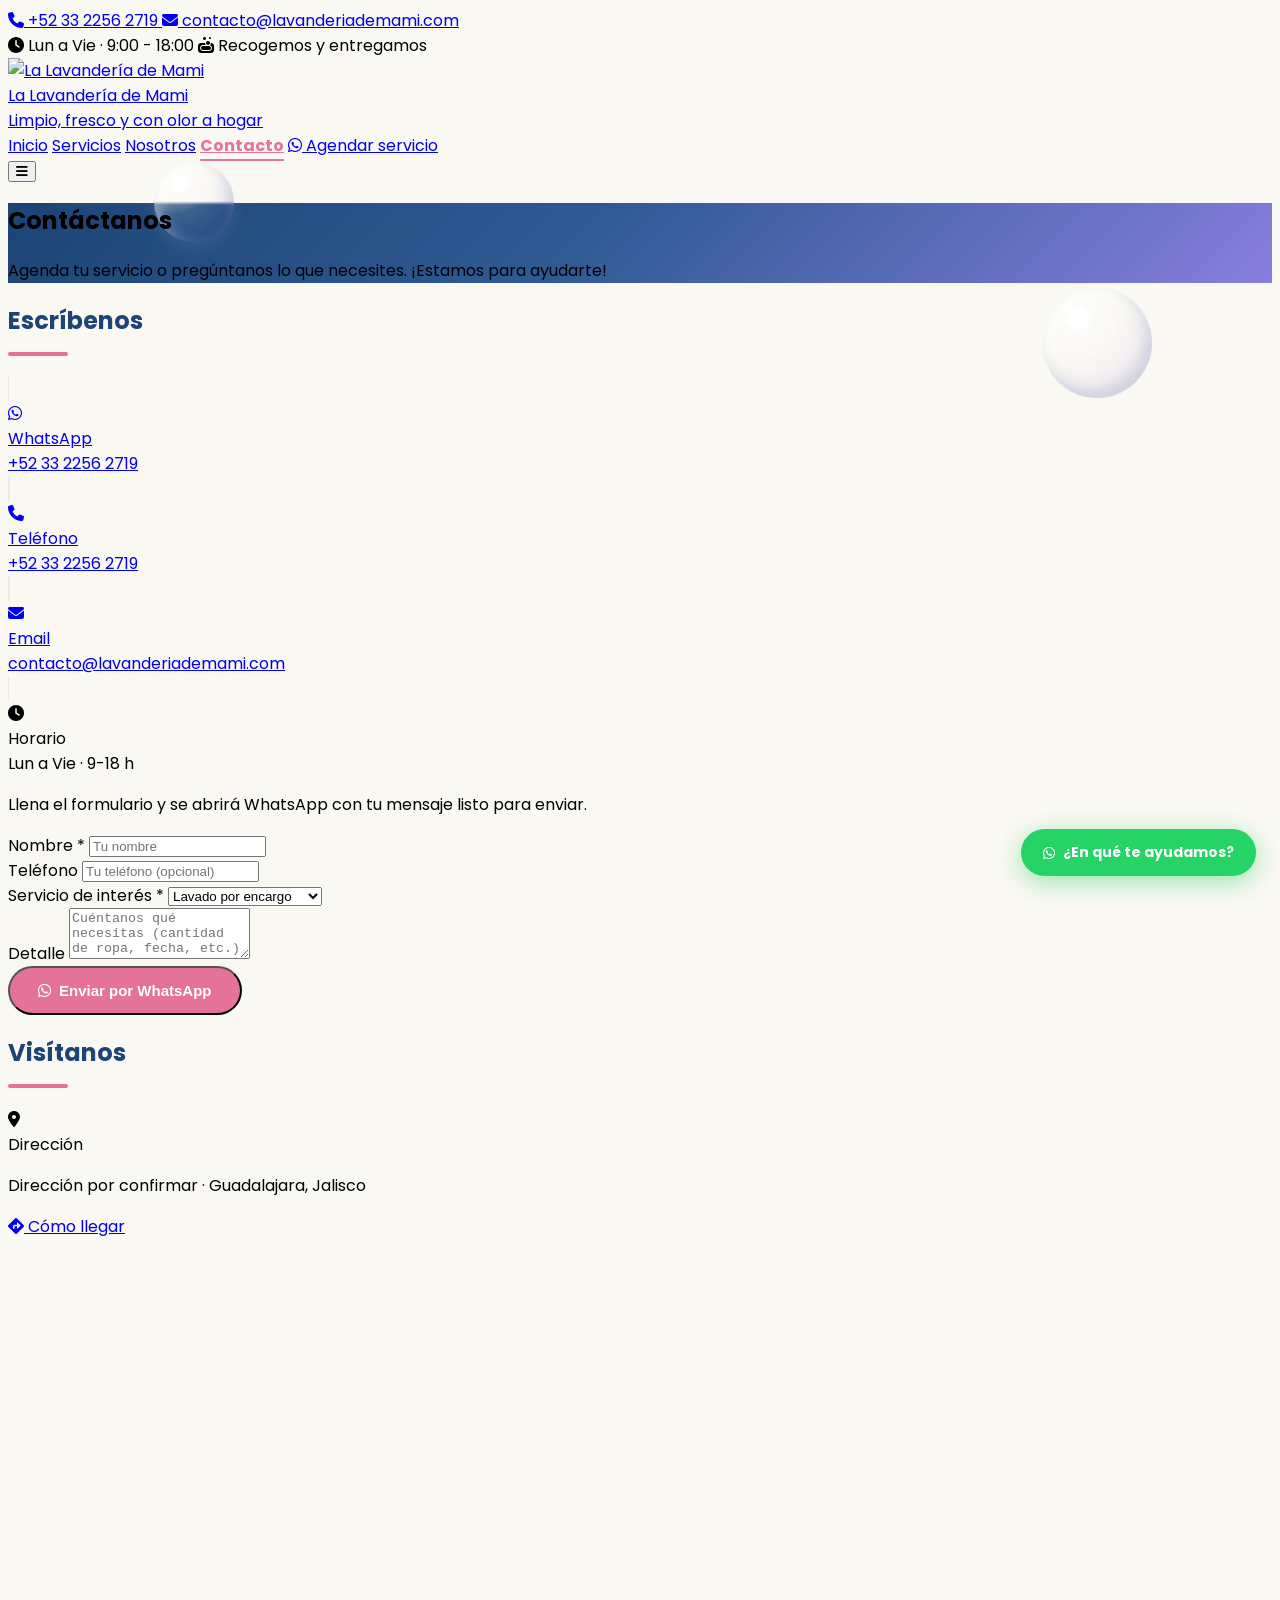
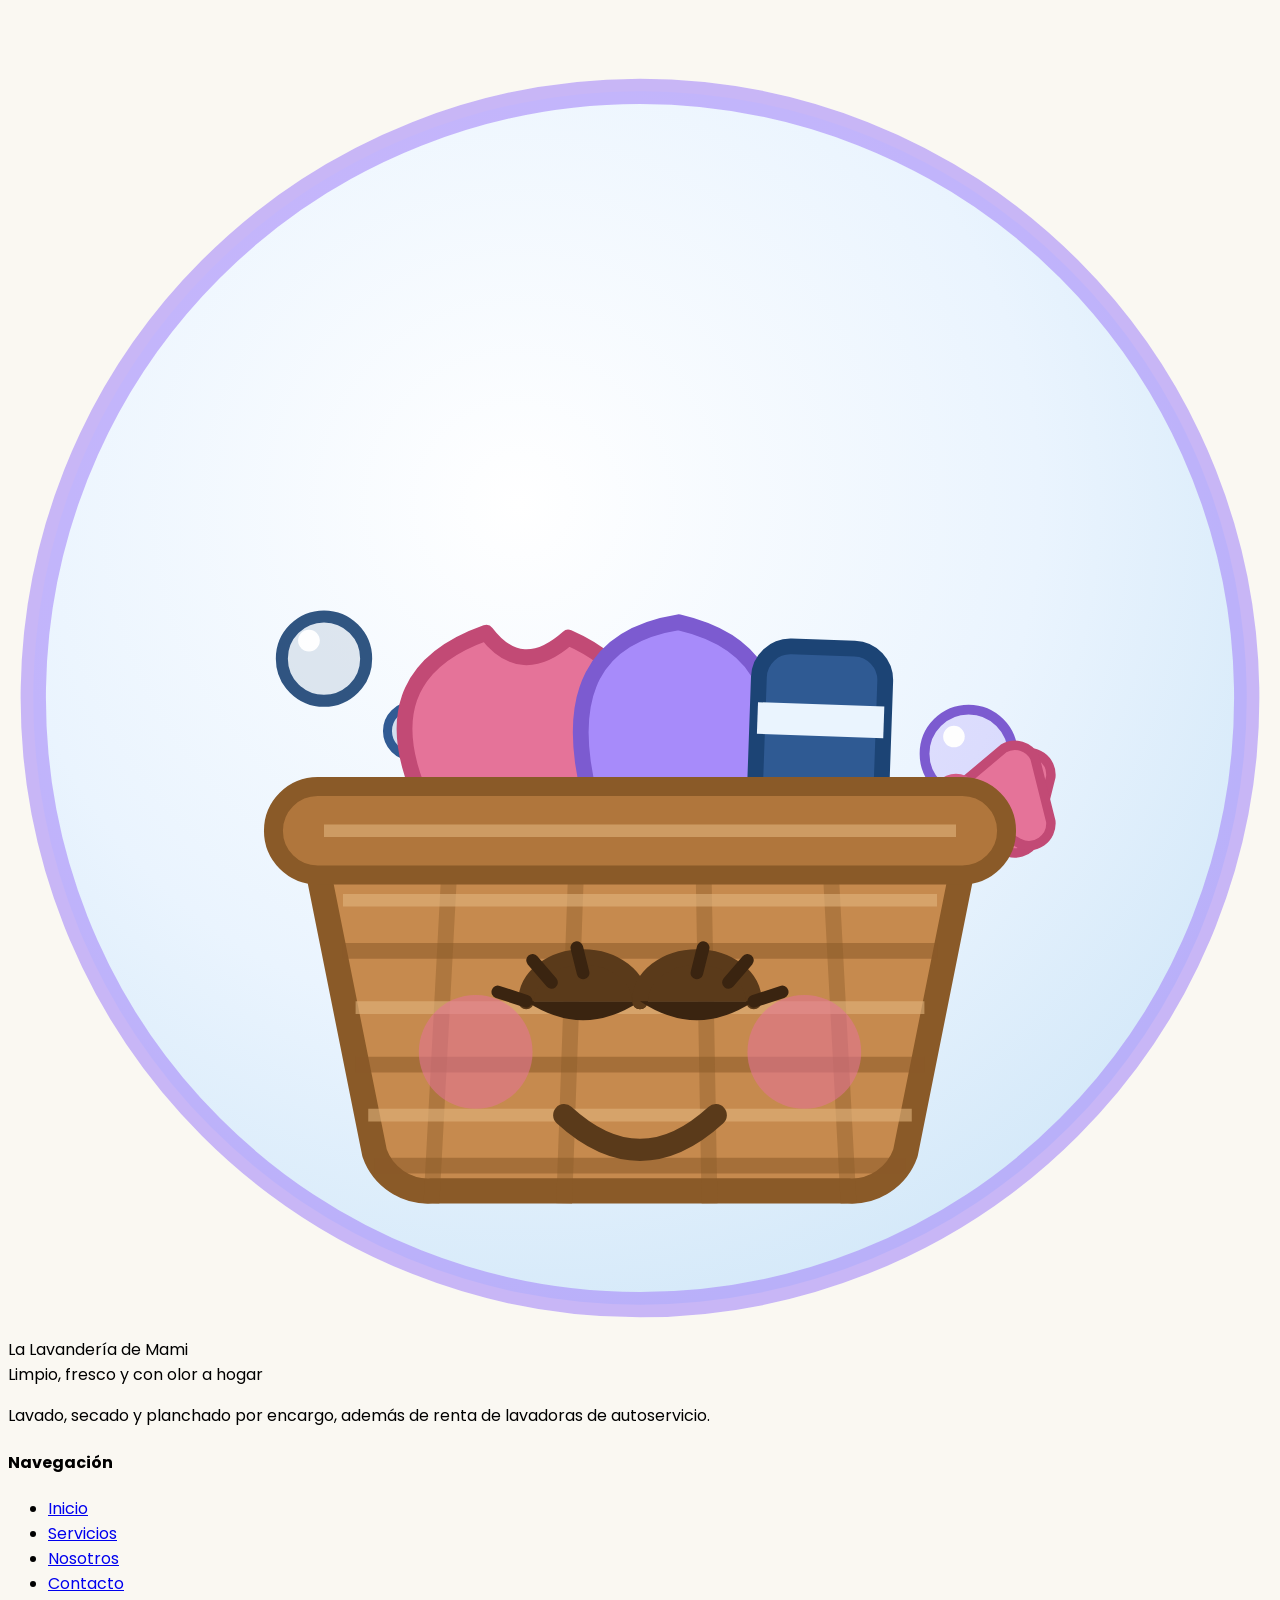
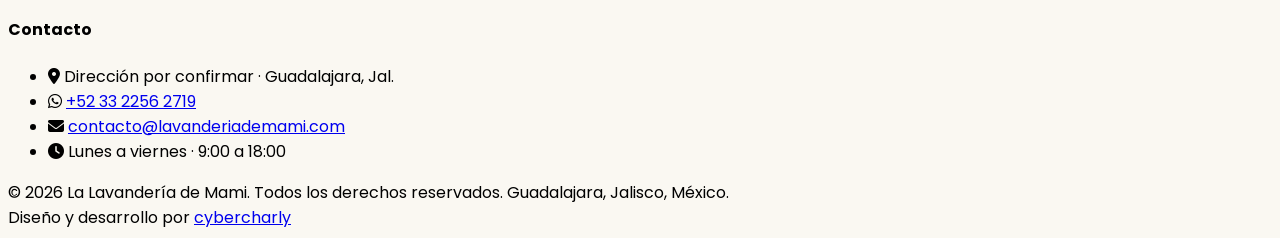
==== lavanderiademami.com/contacto.html @ 12da099d "primer push" ====
<!DOCTYPE html>
<html lang="es">
<head>
  <meta charset="UTF-8">
  <meta name="viewport" content="width=device-width, initial-scale=1.0">
  <title>Contacto | La Lavandería de Mami</title>
  <meta name="description" content="Contáctanos para agendar tu lavado, secado, planchado o renta de lavadora. Escríbenos por WhatsApp o visítanos.">

  <link href="https://fonts.googleapis.com/css2?family=Poppins:wght@400;500;600;700;800&display=swap" rel="stylesheet">
  <link rel="stylesheet" href="https://cdnjs.cloudflare.com/ajax/libs/font-awesome/6.5.0/css/all.min.css">
  <link rel="icon" href="img/logo.svg" type="image/svg+xml">
  <script src="https://cdn.tailwindcss.com"></script>
  <script>
    tailwind.config = {
      theme: { extend: {
        colors: {
          'brand-ivory':       '#FAF8F2',
          'brand-sky':         '#CDE5F7',
          'brand-sky-dark':    '#A9D3F2',
          'brand-blue':        '#1C4475',
          'brand-blue-soft':   '#2F5A93',
          'brand-pink':        '#E57399',
          'brand-pink-dark':   '#D45A84',
          'brand-lavender':    '#A78BFA',
          'brand-lavender-soft':'#EDE7FE',
        },
        fontFamily: { sans: ['Poppins','sans-serif'] }
      }}
    }
  </script>
  <link rel="stylesheet" href="assets/css/style.css">
</head>
<body class="bg-brand-ivory font-sans text-brand-blue">

  <!-- TOP BAR -->
  <div class="bg-brand-blue text-white text-xs sm:text-sm py-2 px-4">
    <div class="max-w-6xl mx-auto flex flex-wrap justify-between items-center gap-y-1">
      <div class="flex items-center gap-4 flex-wrap">
        <a href="tel:+523322562719" class="flex items-center gap-1 hover:text-brand-pink transition">
          <i class="fas fa-phone text-brand-lavender"></i> +52 33 2256 2719
        </a>
        <a href="mailto:contacto@lavanderiademami.com" class="hidden sm:flex items-center gap-1 hover:text-brand-pink transition">
          <i class="fas fa-envelope text-brand-lavender"></i> contacto@lavanderiademami.com
        </a>
      </div>
      <div class="flex items-center gap-3 flex-wrap">
        <span class="flex items-center gap-1"><i class="fas fa-clock text-brand-lavender"></i> Lun a Vie · 9:00 - 18:00</span>
        <span class="hidden md:flex items-center gap-1 text-brand-sky"><i class="fas fa-soap"></i> Recogemos y entregamos</span>
      </div>
    </div>
  </div>

  <!-- NAVBAR -->
  <nav class="bg-brand-ivory/95 backdrop-blur shadow-md sticky top-0 z-50">
    <div class="max-w-6xl mx-auto px-4 py-3 flex justify-between items-center">
      <a href="index.html" class="flex items-center gap-3">
        <img src="img/perfil_lavanderia.png" alt="La Lavandería de Mami" class="h-12 w-12 object-cover rounded-full logo-spin">
        <div class="hidden sm:block leading-tight">
          <div class="font-bold text-brand-blue text-base">La Lavandería de Mami</div>
          <div class="text-xs text-brand-blue-soft">Limpio, fresco y con olor a hogar</div>
        </div>
      </a>
      <div class="hidden md:flex items-center gap-6">
        <a href="index.html"     class="nav-link text-brand-blue hover:text-brand-pink font-medium transition-colors">Inicio</a>
        <a href="servicios.html" class="nav-link text-brand-blue hover:text-brand-pink font-medium transition-colors">Servicios</a>
        <a href="nosotros.html"  class="nav-link text-brand-blue hover:text-brand-pink font-medium transition-colors">Nosotros</a>
        <a href="contacto.html"  class="nav-link text-brand-blue hover:text-brand-pink font-medium transition-colors">Contacto</a>
        <a data-wa="Hola, los encontré en su sitio web y quisiera agendar un servicio de lavandería. ¿Me pueden ayudar?"
           class="bg-brand-pink hover:bg-brand-pink-dark text-white font-semibold px-5 py-2 rounded-full flex items-center gap-2 transition-colors text-sm">
          <i class="fab fa-whatsapp"></i> Agendar servicio
        </a>
      </div>
      <button id="menu-btn" class="md:hidden text-brand-blue p-2 text-2xl" aria-label="Abrir menú">
        <i class="fas fa-bars"></i>
      </button>
    </div>
    <div id="mobile-menu" class="md:hidden bg-brand-ivory border-t border-brand-sky">
      <div class="px-4 py-3 flex flex-col gap-1">
        <a href="index.html"     class="nav-link text-brand-blue font-medium py-3 border-b border-brand-sky hover:text-brand-pink">Inicio</a>
        <a href="servicios.html" class="nav-link text-brand-blue font-medium py-3 border-b border-brand-sky hover:text-brand-pink">Servicios</a>
        <a href="nosotros.html"  class="nav-link text-brand-blue font-medium py-3 border-b border-brand-sky hover:text-brand-pink">Nosotros</a>
        <a href="contacto.html"  class="nav-link text-brand-blue font-medium py-3 border-b border-brand-sky hover:text-brand-pink">Contacto</a>
        <a data-wa="Hola, los encontré en su sitio web y quisiera agendar un servicio de lavandería. ¿Me pueden ayudar?"
           class="mt-2 bg-brand-pink text-white font-semibold py-3 rounded-full text-center flex items-center justify-center gap-2">
          <i class="fab fa-whatsapp"></i> Agendar por WhatsApp
        </a>
      </div>
    </div>
  </nav>

  <!-- PAGE HEADER -->
  <section class="hero-gradient text-white py-16 relative overflow-hidden">
    <span class="bubble" style="width:80px;height:80px;top:18%;left:12%;"></span>
    <span class="bubble" style="width:110px;height:110px;top:32%;right:10%;animation-delay:.8s;"></span>
    <div class="max-w-4xl mx-auto px-4 text-center relative">
      <h1 class="text-4xl md:text-5xl font-extrabold mb-4 animate-fadeInUp">Contáctanos</h1>
      <p class="text-brand-sky text-lg max-w-2xl mx-auto animate-fadeInUp delay-100">
        Agenda tu servicio o pregúntanos lo que necesites. ¡Estamos para ayudarte!
      </p>
    </div>
  </section>

  <!-- CONTACT GRID -->
  <section class="py-16 bg-brand-ivory">
    <div class="max-w-6xl mx-auto px-4 grid lg:grid-cols-2 gap-10">

      <!-- INFO + FORM -->
      <div class="reveal">
        <h2 class="text-2xl font-bold section-title left mb-6">Escríbenos</h2>

        <!-- Tarjetas de contacto -->
        <div class="grid sm:grid-cols-2 gap-4 mb-8">
          <a data-wa="" class="flex items-center gap-3 bg-white rounded-2xl p-4 shadow service-card">
            <div class="w-11 h-11 bg-green-100 rounded-full flex items-center justify-center shrink-0">
              <i class="fab fa-whatsapp text-green-600 text-xl"></i>
            </div>
            <div>
              <div class="text-xs text-brand-blue-soft">WhatsApp</div>
              <div class="font-semibold text-brand-blue text-sm">+52 33 2256 2719</div>
            </div>
          </a>
          <a href="tel:+523322562719" class="flex items-center gap-3 bg-white rounded-2xl p-4 shadow service-card">
            <div class="w-11 h-11 bg-brand-sky rounded-full flex items-center justify-center shrink-0">
              <i class="fas fa-phone text-brand-blue"></i>
            </div>
            <div>
              <div class="text-xs text-brand-blue-soft">Teléfono</div>
              <div class="font-semibold text-brand-blue text-sm">+52 33 2256 2719</div>
            </div>
          </a>
          <a href="mailto:contacto@lavanderiademami.com" class="flex items-center gap-3 bg-white rounded-2xl p-4 shadow service-card">
            <div class="w-11 h-11 bg-brand-lavender-soft rounded-full flex items-center justify-center shrink-0">
              <i class="fas fa-envelope text-brand-lavender"></i>
            </div>
            <div>
              <div class="text-xs text-brand-blue-soft">Email</div>
              <div class="font-semibold text-brand-blue text-xs break-all">contacto@lavanderiademami.com</div>
            </div>
          </a>
          <div class="flex items-center gap-3 bg-white rounded-2xl p-4 shadow">
            <div class="w-11 h-11 bg-brand-sky rounded-full flex items-center justify-center shrink-0">
              <i class="fas fa-clock text-brand-blue"></i>
            </div>
            <div>
              <div class="text-xs text-brand-blue-soft">Horario</div>
              <div class="font-semibold text-brand-blue text-sm">Lun a Vie · 9-18 h</div>
            </div>
          </div>
        </div>

        <!-- Formulario -->
        <form id="contact-form" class="bg-white rounded-2xl p-6 shadow space-y-4">
          <p class="text-sm text-brand-blue-soft">Llena el formulario y se abrirá WhatsApp con tu mensaje listo para enviar.</p>
          <div>
            <label for="f-nombre" class="block text-sm font-semibold mb-1">Nombre *</label>
            <input id="f-nombre" type="text" required placeholder="Tu nombre"
                   class="w-full border border-brand-sky-dark rounded-xl px-4 py-2.5 text-sm focus:outline-none focus:ring-2 focus:ring-brand-pink">
          </div>
          <div>
            <label for="f-telefono" class="block text-sm font-semibold mb-1">Teléfono</label>
            <input id="f-telefono" type="tel" placeholder="Tu teléfono (opcional)"
                   class="w-full border border-brand-sky-dark rounded-xl px-4 py-2.5 text-sm focus:outline-none focus:ring-2 focus:ring-brand-pink">
          </div>
          <div>
            <label for="f-servicio" class="block text-sm font-semibold mb-1">Servicio de interés *</label>
            <select id="f-servicio" required
                    class="w-full border border-brand-sky-dark rounded-xl px-4 py-2.5 text-sm focus:outline-none focus:ring-2 focus:ring-brand-pink bg-white">
              <option value="Lavado por encargo">Lavado por encargo</option>
              <option value="Secado">Secado</option>
              <option value="Planchado">Planchado</option>
              <option value="Renta de lavadora">Renta de lavadora</option>
              <option value="Recolección y entrega">Recolección y entrega</option>
              <option value="Otro">Otro</option>
            </select>
          </div>
          <div>
            <label for="f-detalle" class="block text-sm font-semibold mb-1">Detalle</label>
            <textarea id="f-detalle" rows="3" placeholder="Cuéntanos qué necesitas (cantidad de ropa, fecha, etc.)"
                      class="w-full border border-brand-sky-dark rounded-xl px-4 py-2.5 text-sm focus:outline-none focus:ring-2 focus:ring-brand-pink"></textarea>
          </div>
          <button type="submit" class="btn-pink w-full justify-center">
            <i class="fab fa-whatsapp"></i> Enviar por WhatsApp
          </button>
        </form>
      </div>

      <!-- MAPA + UBICACIÓN -->
      <div class="reveal delay-100">
        <h2 class="text-2xl font-bold section-title left mb-6">Visítanos</h2>
        <div class="bg-white rounded-2xl p-4 shadow mb-4">
          <div class="flex items-start gap-3">
            <i class="fas fa-map-marker-alt text-brand-pink text-xl mt-1"></i>
            <div>
              <div class="font-semibold text-brand-blue">Dirección</div>
              <p class="text-sm text-brand-blue-soft">Dirección por confirmar · Guadalajara, Jalisco</p>
              <a href="https://maps.app.goo.gl/8P4XAdqANLe5EKXn8" target="_blank" rel="noopener"
                 class="text-brand-pink text-sm font-semibold hover:underline inline-flex items-center gap-1 mt-1">
                <i class="fas fa-diamond-turn-right"></i> Cómo llegar
              </a>
            </div>
          </div>
        </div>
        <div class="rounded-2xl overflow-hidden shadow">
          <iframe
            src="https://www.google.com/maps/embed?pb=!1m18!1m12!1m3!1d4472.301004309128!2d-103.25487422413767!3d20.4872969061544!2m3!1f0!2f0!3f0!3m2!1i1024!2i768!4f13.1!3m3!1m2!1s0x842f4a3c847ed2bf%3A0xb3a17d89431b6dc!2sRamag%20Industrial!5e1!3m2!1ses-419!2smx!4v1776733794547!5m2!1ses-419!2smx"
            width="100%" height="420" style="border:0;" allowfullscreen="" loading="lazy"
            referrerpolicy="no-referrer-when-downgrade"></iframe>
        </div>
      </div>

    </div>
  </section>

  <!-- FOOTER -->
  <footer class="bg-brand-blue text-brand-sky py-12">
    <div class="max-w-6xl mx-auto px-4">
      <div class="grid md:grid-cols-3 gap-8 mb-8">
        <div>
          <div class="flex items-center gap-3 mb-4">
            <img src="img/logo.svg" alt="Logo" class="h-12 w-12 object-contain">
            <div>
              <div class="text-white font-bold">La Lavandería de Mami</div>
              <div class="text-xs text-brand-sky-dark">Limpio, fresco y con olor a hogar</div>
            </div>
          </div>
          <p class="text-sm text-brand-sky/80">Lavado, secado y planchado por encargo, además de renta de lavadoras de autoservicio.</p>
        </div>
        <div>
          <h4 class="text-white font-semibold mb-4">Navegación</h4>
          <ul class="space-y-2 text-sm">
            <li><a href="index.html"     class="hover:text-brand-pink transition">Inicio</a></li>
            <li><a href="servicios.html" class="hover:text-brand-pink transition">Servicios</a></li>
            <li><a href="nosotros.html"  class="hover:text-brand-pink transition">Nosotros</a></li>
            <li><a href="contacto.html"  class="hover:text-brand-pink transition">Contacto</a></li>
          </ul>
        </div>
        <div>
          <h4 class="text-white font-semibold mb-4">Contacto</h4>
          <ul class="space-y-3 text-sm">
            <li class="flex items-start gap-2">
              <i class="fas fa-map-marker-alt text-brand-lavender mt-1 shrink-0"></i>
              <span>Dirección por confirmar · Guadalajara, Jal.</span>
            </li>
            <li class="flex items-center gap-2">
              <i class="fab fa-whatsapp text-brand-pink"></i>
              <a data-wa="" class="hover:text-brand-pink transition">+52 33 2256 2719</a>
            </li>
            <li class="flex items-center gap-2">
              <i class="fas fa-envelope text-brand-lavender"></i>
              <a href="mailto:contacto@lavanderiademami.com" class="hover:text-brand-pink transition break-all">contacto@lavanderiademami.com</a>
            </li>
            <li class="flex items-center gap-2">
              <i class="fas fa-clock text-brand-lavender"></i>
              <span>Lunes a viernes · 9:00 a 18:00</span>
            </li>
          </ul>
        </div>
      </div>
      <div class="border-t border-brand-blue-soft pt-6 text-center text-sm text-brand-sky/70">
        © <span data-year>2026</span> La Lavandería de Mami. Todos los derechos reservados. Guadalajara, Jalisco, México.
        <div class="mt-1 text-xs text-brand-sky/50">Diseño y desarrollo por <a href="https://www.linkedin.com/in/jcprzhdz/" target="_blank" rel="noopener" class="hover:text-brand-pink transition">cybercharly</a></div>
      </div>
    </div>
  </footer>

  <a data-wa="Hola, los encontré en su sitio web y quisiera información sobre sus servicios de lavandería." class="whatsapp-float">
    <i class="fab fa-whatsapp text-xl"></i>
    <span class="hidden sm:inline">¿En qué te ayudamos?</span>
  </a>

  <script src="assets/js/main.js"></script>
</body>
</html>
---- lavanderiademami.com/assets/css/style.css ----
/* ================================================
   LA LAVANDERÍA DE MAMI - Estilos Globales
   ================================================ */

:root {
  --color-ivory:    #FAF8F2; /* Fondo principal (warm ivory) */
  --color-sky:      #CDE5F7; /* Bloques / secciones (soft sky blue) */
  --color-sky-dark: #A9D3F2;
  --color-blue:     #1C4475; /* Títulos y texto base (deep trust blue) */
  --color-blue-soft:#2F5A93;
  --color-pink:     #E57399; /* Botones / destacados (mami pink) */
  --color-pink-dark:#D45A84;
  --color-lavender: #A78BFA; /* Iconos y acentos (clean lavender) */
  --color-lavender-soft:#EDE7FE;
}

html { scroll-behavior: smooth; }

body {
  font-family: 'Poppins', sans-serif;
  background: var(--color-ivory);
}

/* ---- Navbar ---- */
.nav-link.active {
  color: var(--color-pink);
  font-weight: 700;
}
.nav-link.active::after { width: 100%; }

.nav-link {
  position: relative;
}
.nav-link::after {
  content: '';
  position: absolute;
  left: 0;
  bottom: -4px;
  height: 2px;
  width: 0;
  background: var(--color-pink);
  border-radius: 2px;
  transition: width 0.25s ease;
}
.nav-link:hover::after { width: 100%; }

/* ---- Mobile menu ---- */
#mobile-menu {
  max-height: 0;
  opacity: 0;
  overflow: hidden;
  transition: max-height 0.35s ease, opacity 0.35s ease;
}
#mobile-menu.open {
  max-height: 520px;
  opacity: 1;
}

/* ---- Hero ---- */
.hero-gradient {
  background: linear-gradient(135deg, #1C4475 0%, #2F5A93 45%, #A78BFA 120%);
}

/* 3D floating soap bubbles decoration (hero / blue zones) */
.bubble {
  position: absolute;
  border-radius: 50%;
  /* glossy 3D sphere: bright highlight top-left, soapy sheen, soft edge */
  background:
    radial-gradient(circle at 30% 26%, rgba(255,255,255,0.95) 0%, rgba(255,255,255,0.45) 12%, rgba(255,255,255,0.12) 38%, rgba(167,139,250,0.10) 70%, rgba(205,229,247,0.04) 100%);
  box-shadow:
    inset -6px -8px 14px rgba(28,68,117,0.18),
    inset 6px 8px 16px rgba(255,255,255,0.55),
    0 6px 18px rgba(255,255,255,0.10);
  backdrop-filter: blur(1px);
  animation: floatBubble 7s ease-in-out infinite;
  will-change: transform, opacity;
}
/* tiny specular dot to sell the 3D look */
.bubble::after {
  content: '';
  position: absolute;
  top: 16%;
  left: 22%;
  width: 22%;
  height: 22%;
  border-radius: 50%;
  background: rgba(255,255,255,0.9);
  filter: blur(0.5px);
}
@keyframes floatBubble {
  0%   { transform: translate(0, 0) scale(1) rotate(0deg);          opacity: 0.55; }
  25%  { transform: translate(10px, -22px) scale(1.06) rotate(4deg); opacity: 0.85; }
  50%  { transform: translate(-6px, -44px) scale(0.94) rotate(-3deg); opacity: 0.9; }
  75%  { transform: translate(-12px, -22px) scale(1.04) rotate(3deg); opacity: 0.8; }
  100% { transform: translate(0, 0) scale(1) rotate(0deg);          opacity: 0.55; }
}

/* ---- Buttons ---- */
.btn-pink {
  background: var(--color-pink);
  color: #fff;
  font-weight: 700;
  padding: 14px 28px;
  border-radius: 50px;
  display: inline-flex;
  align-items: center;
  gap: 8px;
  text-decoration: none;
  font-size: 15px;
  transition: all 0.2s;
}
.btn-pink:hover {
  background: var(--color-pink-dark);
  transform: translateY(-2px);
  box-shadow: 0 8px 22px rgba(229, 115, 153, 0.45);
}

.btn-blue {
  background: var(--color-blue);
  color: #fff;
  font-weight: 600;
  padding: 14px 28px;
  border-radius: 50px;
  display: inline-flex;
  align-items: center;
  gap: 8px;
  text-decoration: none;
  font-size: 15px;
  transition: all 0.2s;
}
.btn-blue:hover {
  background: var(--color-blue-soft);
  transform: translateY(-2px);
  box-shadow: 0 8px 22px rgba(28, 68, 117, 0.35);
}

.btn-outline {
  background: rgba(255,255,255,0.12);
  border: 1px solid rgba(255,255,255,0.45);
  color: #fff;
  font-weight: 600;
  padding: 13px 26px;
  border-radius: 50px;
  display: inline-flex;
  align-items: center;
  gap: 8px;
  text-decoration: none;
  font-size: 15px;
  transition: all 0.2s;
}
.btn-outline:hover { background: rgba(255,255,255,0.24); }

/* ---- Service cards ---- */
.service-card {
  transition: transform 0.25s, box-shadow 0.25s;
  border: 1px solid #EFEAE0;
}
.service-card:hover {
  transform: translateY(-6px);
  box-shadow: 0 16px 38px rgba(28, 68, 117, 0.14);
}

/* ---- Section title accent ---- */
.section-title { color: var(--color-blue); }
.section-title::after {
  content: '';
  display: block;
  width: 60px;
  height: 4px;
  background: var(--color-pink);
  border-radius: 2px;
  margin: 14px auto 0;
}
.section-title.left::after { margin: 14px 0 0; }

/* ---- WhatsApp floating button ---- */
.whatsapp-float {
  position: fixed;
  bottom: 24px;
  right: 24px;
  z-index: 999;
  background: #25D366;
  color: #fff;
  border-radius: 50px;
  padding: 13px 22px;
  display: flex;
  align-items: center;
  gap: 8px;
  font-weight: 700;
  font-size: 14px;
  text-decoration: none;
  box-shadow: 0 6px 24px rgba(37, 211, 102, 0.45);
  transition: transform 0.2s, box-shadow 0.2s;
  cursor: pointer;
}
.whatsapp-float:hover {
  transform: translateY(-3px);
  box-shadow: 0 10px 30px rgba(37, 211, 102, 0.55);
}

/* ---- Logo spin-on-hover (gentle) ---- */
.logo-spin { transition: transform 0.6s ease; }
a:hover > .logo-spin { transform: rotate(-6deg) scale(1.05); }

/* ---- Animations ---- */
@keyframes fadeInUp {
  from { opacity: 0; transform: translateY(24px); }
  to   { opacity: 1; transform: translateY(0); }
}
.animate-fadeInUp { animation: fadeInUp 0.7s ease both; }
.delay-100 { animation-delay: 0.1s; }
.delay-200 { animation-delay: 0.2s; }
.delay-300 { animation-delay: 0.3s; }

/* Reveal-on-scroll helper (JS toggles .visible) */
.reveal {
  opacity: 0;
  transform: translateY(28px);
  transition: opacity 0.6s ease, transform 0.6s ease;
}
.reveal.visible {
  opacity: 1;
  transform: translateY(0);
}

/* Respect reduced-motion users */
@media (prefers-reduced-motion: reduce) {
  .animate-fadeInUp, .bubble { animation: none; }
  .reveal { opacity: 1; transform: none; transition: none; }
}
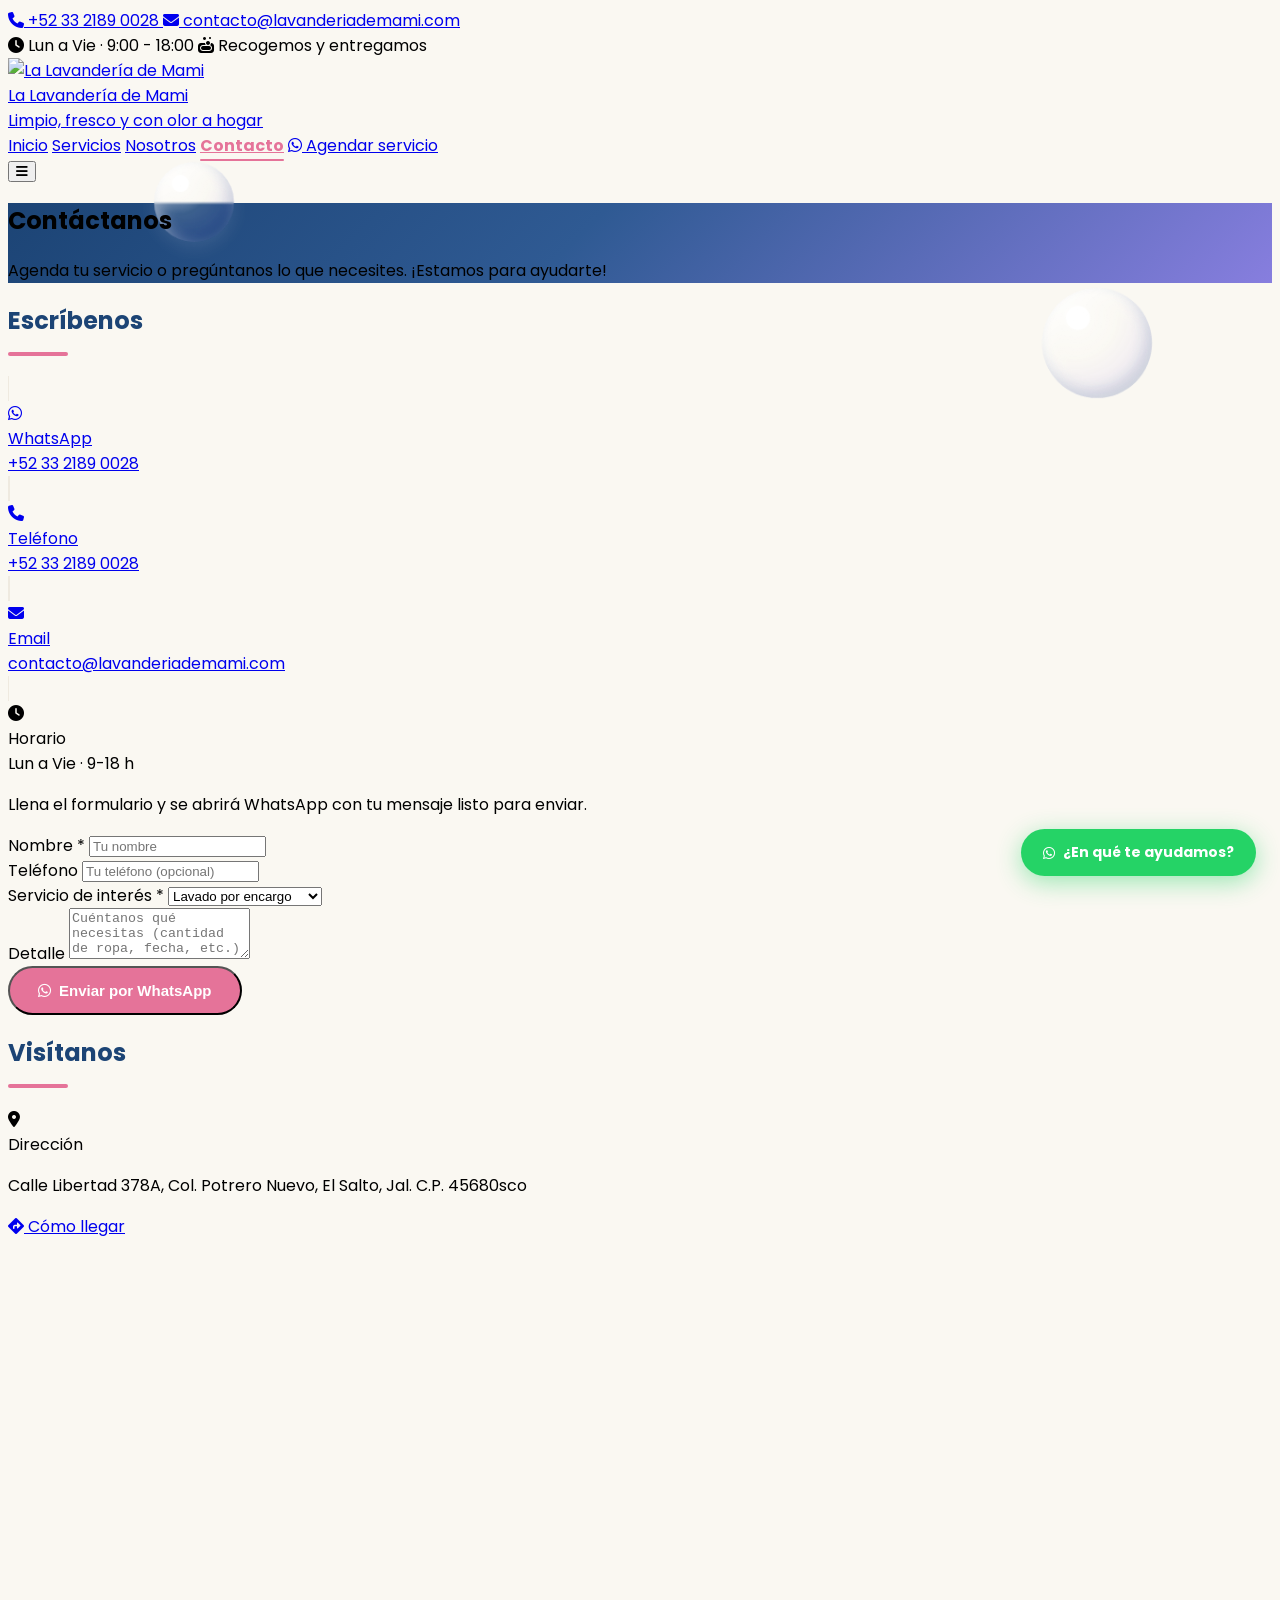
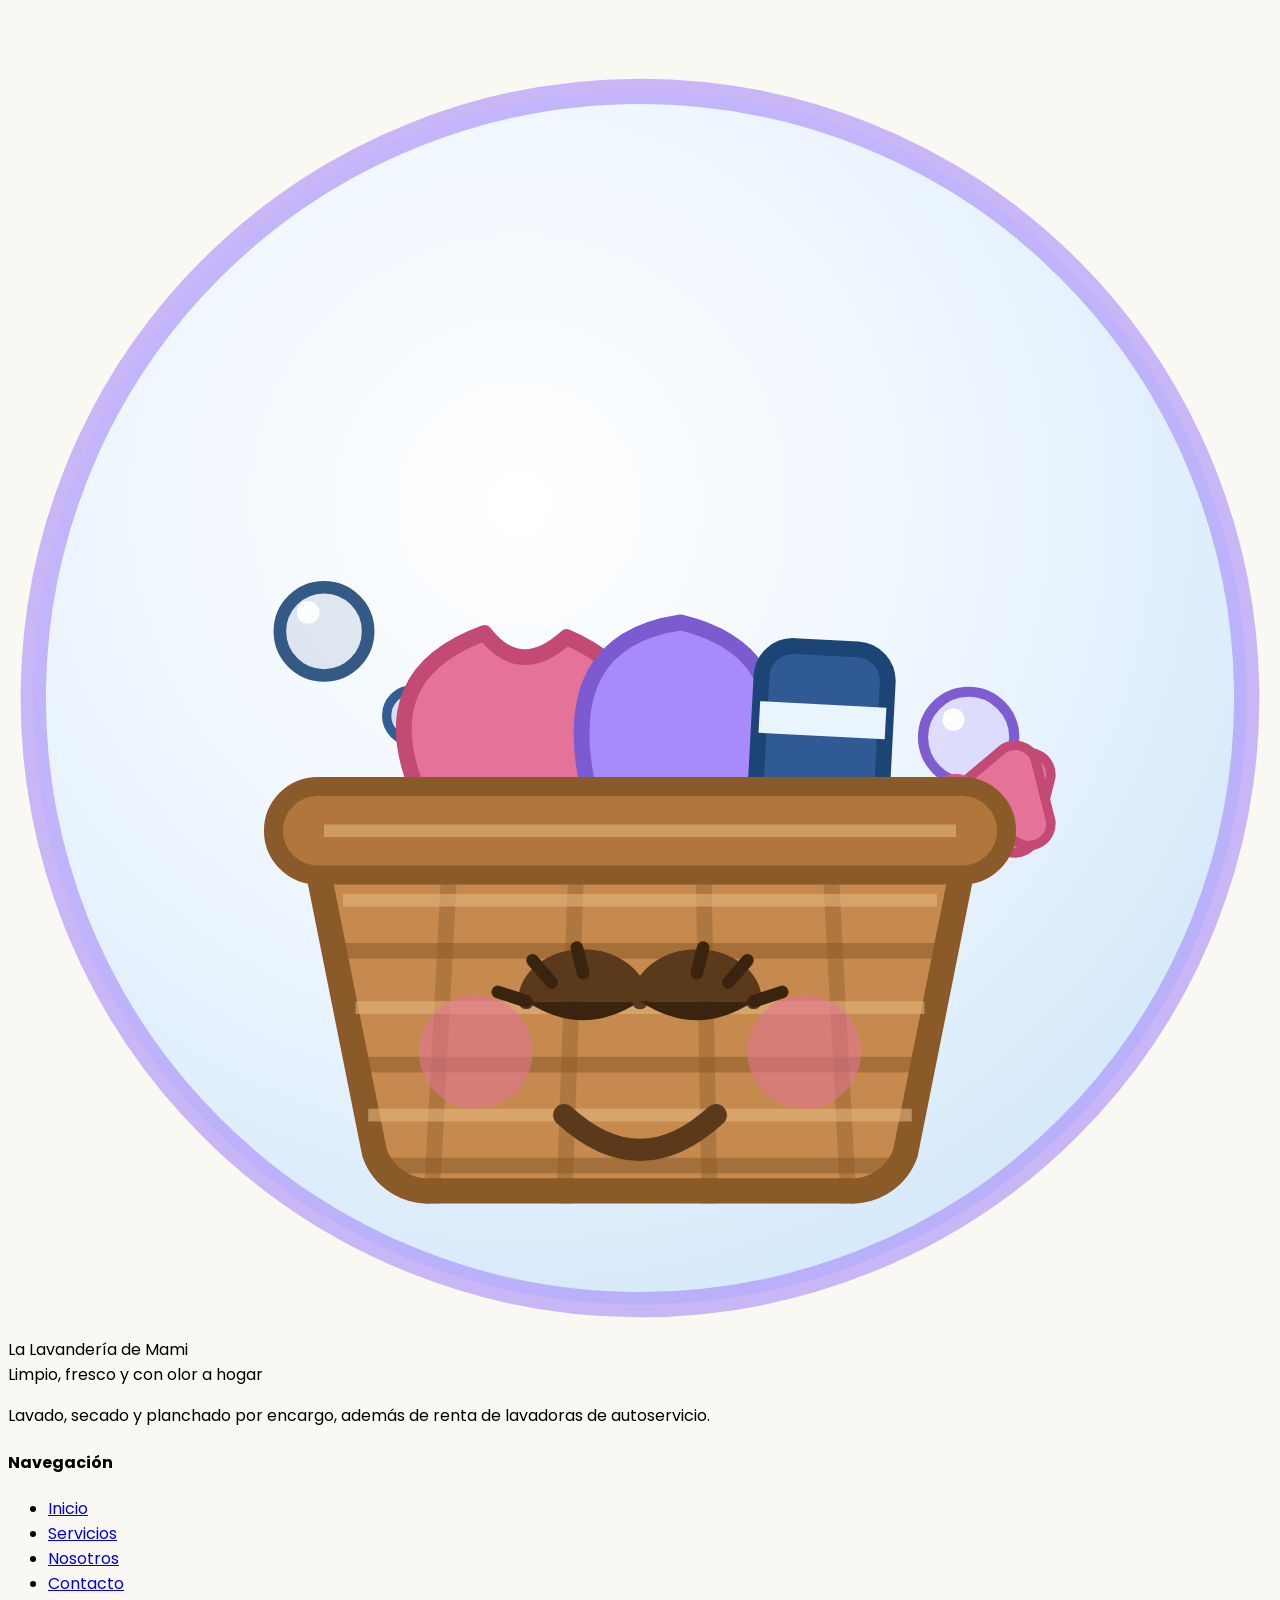
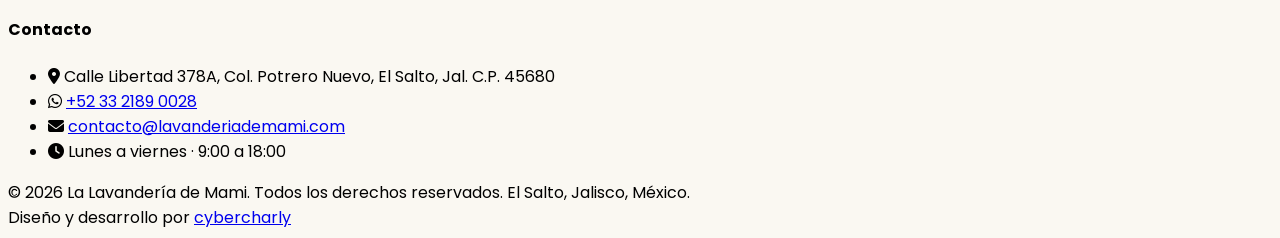
==== commit 3419a35f: "updates" ====
--- a/lavanderiademami.com/contacto.html
+++ b/lavanderiademami.com/contacto.html
@@ -36,8 +36,8 @@
   <div class="bg-brand-blue text-white text-xs sm:text-sm py-2 px-4">
     <div class="max-w-6xl mx-auto flex flex-wrap justify-between items-center gap-y-1">
       <div class="flex items-center gap-4 flex-wrap">
-        <a href="tel:+523322562719" class="flex items-center gap-1 hover:text-brand-pink transition">
-          <i class="fas fa-phone text-brand-lavender"></i> +52 33 2256 2719
+        <a href="tel:+523321890028" class="flex items-center gap-1 hover:text-brand-pink transition">
+          <i class="fas fa-phone text-brand-lavender"></i> +52 33 2189 0028
         </a>
         <a href="mailto:contacto@lavanderiademami.com" class="hidden sm:flex items-center gap-1 hover:text-brand-pink transition">
           <i class="fas fa-envelope text-brand-lavender"></i> contacto@lavanderiademami.com
@@ -116,16 +116,16 @@
             </div>
             <div>
               <div class="text-xs text-brand-blue-soft">WhatsApp</div>
-              <div class="font-semibold text-brand-blue text-sm">+52 33 2256 2719</div>
+              <div class="font-semibold text-brand-blue text-sm">+52 33 2189 0028</div>
             </div>
           </a>
-          <a href="tel:+523322562719" class="flex items-center gap-3 bg-white rounded-2xl p-4 shadow service-card">
+          <a href="tel:+523321890028" class="flex items-center gap-3 bg-white rounded-2xl p-4 shadow service-card">
             <div class="w-11 h-11 bg-brand-sky rounded-full flex items-center justify-center shrink-0">
               <i class="fas fa-phone text-brand-blue"></i>
             </div>
             <div>
               <div class="text-xs text-brand-blue-soft">Teléfono</div>
-              <div class="font-semibold text-brand-blue text-sm">+52 33 2256 2719</div>
+              <div class="font-semibold text-brand-blue text-sm">+52 33 2189 0028</div>
             </div>
           </a>
           <a href="mailto:contacto@lavanderiademami.com" class="flex items-center gap-3 bg-white rounded-2xl p-4 shadow service-card">
@@ -192,8 +192,8 @@
             <i class="fas fa-map-marker-alt text-brand-pink text-xl mt-1"></i>
             <div>
               <div class="font-semibold text-brand-blue">Dirección</div>
-              <p class="text-sm text-brand-blue-soft">Dirección por confirmar · Guadalajara, Jalisco</p>
-              <a href="https://maps.app.goo.gl/8P4XAdqANLe5EKXn8" target="_blank" rel="noopener"
+              <p class="text-sm text-brand-blue-soft">Calle Libertad 378A, Col. Potrero Nuevo, El Salto, Jal. C.P. 45680sco</p>
+              <a href="https://maps.app.goo.gl/xpAw4CLFQh3mo4fL7" target="_blank" rel="noopener"
                  class="text-brand-pink text-sm font-semibold hover:underline inline-flex items-center gap-1 mt-1">
                 <i class="fas fa-diamond-turn-right"></i> Cómo llegar
               </a>
@@ -202,9 +202,9 @@
         </div>
         <div class="rounded-2xl overflow-hidden shadow">
           <iframe
-            src="https://www.google.com/maps/embed?pb=!1m18!1m12!1m3!1d4472.301004309128!2d-103.25487422413767!3d20.4872969061544!2m3!1f0!2f0!3f0!3m2!1i1024!2i768!4f13.1!3m3!1m2!1s0x842f4a3c847ed2bf%3A0xb3a17d89431b6dc!2sRamag%20Industrial!5e1!3m2!1ses-419!2smx!4v1776733794547!5m2!1ses-419!2smx"
+            src="https://www.google.com/maps/embed?pb=!1m18!1m12!1m3!1d279.46876876794926!2d-103.18635755014654!3d20.51473420486861!2m3!1f0!2f0!3f0!3m2!1i1024!2i768!4f13.1!3m3!1m2!1s0x842f4b40916b1eb7%3A0x4266bb92c6361000!2sLa%20Lavanderia%20de%20Mami!5e1!3m2!1ses-419!2smx!4v1783002806017!5m2!1ses-419!2smx"
             width="100%" height="420" style="border:0;" allowfullscreen="" loading="lazy"
-            referrerpolicy="no-referrer-when-downgrade"></iframe>
+            referrerpolicy="strict-origin-when-cross-origin"></iframe>
         </div>
       </div>
 
@@ -239,11 +239,11 @@
           <ul class="space-y-3 text-sm">
             <li class="flex items-start gap-2">
               <i class="fas fa-map-marker-alt text-brand-lavender mt-1 shrink-0"></i>
-              <span>Dirección por confirmar · Guadalajara, Jal.</span>
+              <span>Calle Libertad 378A, Col. Potrero Nuevo, El Salto, Jal. C.P. 45680</span>
             </li>
             <li class="flex items-center gap-2">
               <i class="fab fa-whatsapp text-brand-pink"></i>
-              <a data-wa="" class="hover:text-brand-pink transition">+52 33 2256 2719</a>
+              <a data-wa="" class="hover:text-brand-pink transition">+52 33 2189 0028</a>
             </li>
             <li class="flex items-center gap-2">
               <i class="fas fa-envelope text-brand-lavender"></i>
@@ -257,7 +257,7 @@
         </div>
       </div>
       <div class="border-t border-brand-blue-soft pt-6 text-center text-sm text-brand-sky/70">
-        © <span data-year>2026</span> La Lavandería de Mami. Todos los derechos reservados. Guadalajara, Jalisco, México.
+        © <span data-year>2026</span> La Lavandería de Mami. Todos los derechos reservados. El Salto, Jalisco, México.
         <div class="mt-1 text-xs text-brand-sky/50">Diseño y desarrollo por <a href="https://www.linkedin.com/in/jcprzhdz/" target="_blank" rel="noopener" class="hover:text-brand-pink transition">cybercharly</a></div>
       </div>
     </div>
--- a/lavanderiademami.com/assets/css/style.css
+++ b/lavanderiademami.com/assets/css/style.css
@@ -161,6 +161,54 @@
   box-shadow: 0 16px 38px rgba(28, 68, 117, 0.14);
 }
 
+/* ---- Shine / glowing card (with sweeping shimmer + golden glow) ---- */
+.shine-card {
+  position: relative;
+  animation: cardGlow 3s ease-in-out infinite;
+}
+.shine-card:hover { animation-play-state: paused; }
+@keyframes cardGlow {
+  0%, 100% { box-shadow: 0 6px 20px rgba(28, 68, 117, 0.10); }
+  50%      { box-shadow: 0 0 26px rgba(245, 197, 24, 0.55), 0 10px 26px rgba(28, 68, 117, 0.12); }
+}
+/* diagonal light sweep across the card */
+.shine-card::after {
+  content: '';
+  position: absolute;
+  inset: 0;
+  background: linear-gradient(120deg, transparent 28%, rgba(255, 255, 255, 0.55) 50%, transparent 72%);
+  transform: translateX(-130%);
+  animation: cardSweep 4.5s ease-in-out infinite;
+  pointer-events: none;
+  z-index: 2;
+}
+@keyframes cardSweep {
+  0%       { transform: translateX(-130%); }
+  55%,100% { transform: translateX(130%); }
+}
+
+/* ---- Perpetual golden twinkling star (top-right corner) ---- */
+.card-star {
+  position: absolute;
+  top: 0.65rem;
+  right: 0.75rem;
+  z-index: 3;
+  color: #F5C518;
+  font-size: 1.35rem;
+  filter: drop-shadow(0 0 5px rgba(245, 197, 24, 0.9));
+  animation: starTwinkle 1.8s ease-in-out infinite;
+}
+@keyframes starTwinkle {
+  0%, 100% { transform: scale(0.8) rotate(0deg);   opacity: 0.75; }
+  50%      { transform: scale(1.25) rotate(22deg);  opacity: 1; }
+}
+
+@media (prefers-reduced-motion: reduce) {
+  .shine-card { animation: none; }
+  .shine-card::after { animation: none; opacity: 0; }
+  .card-star { animation: none; }
+}
+
 /* ---- Section title accent ---- */
 .section-title { color: var(--color-blue); }
 .section-title::after {
